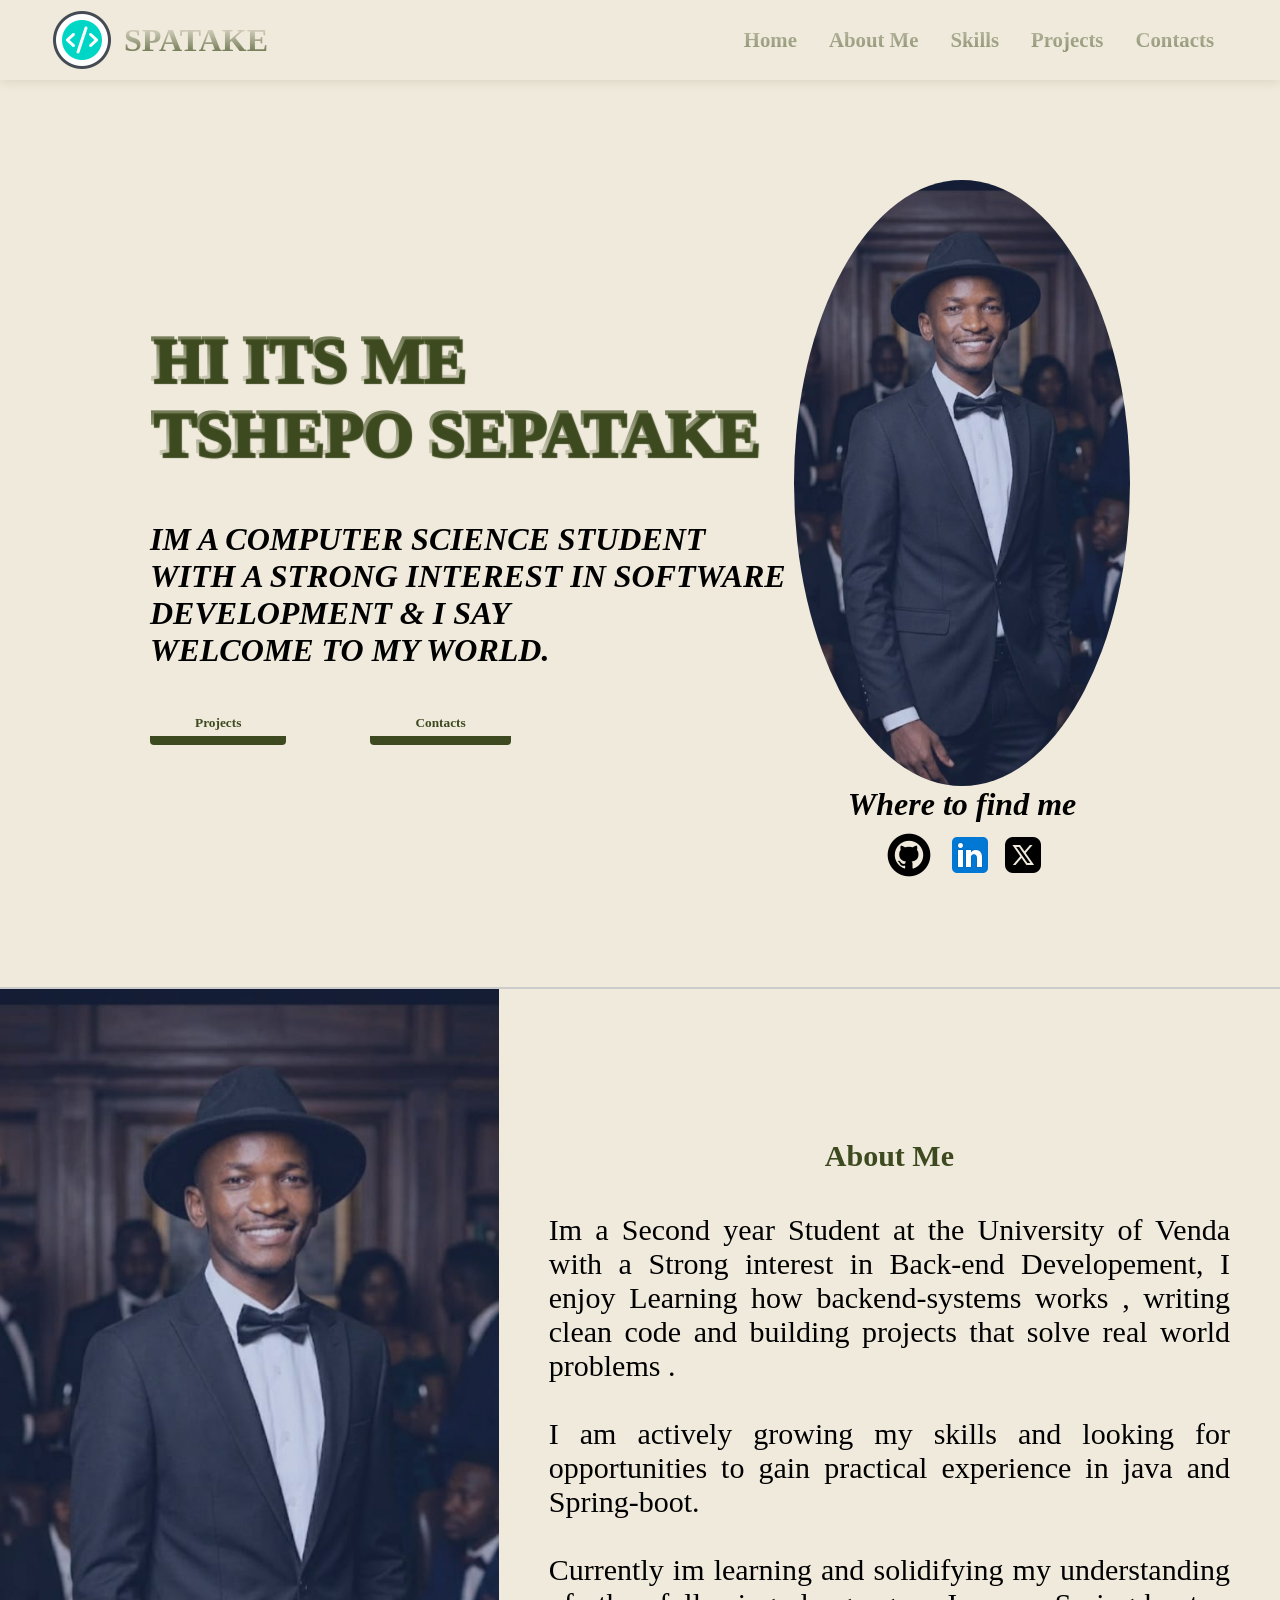
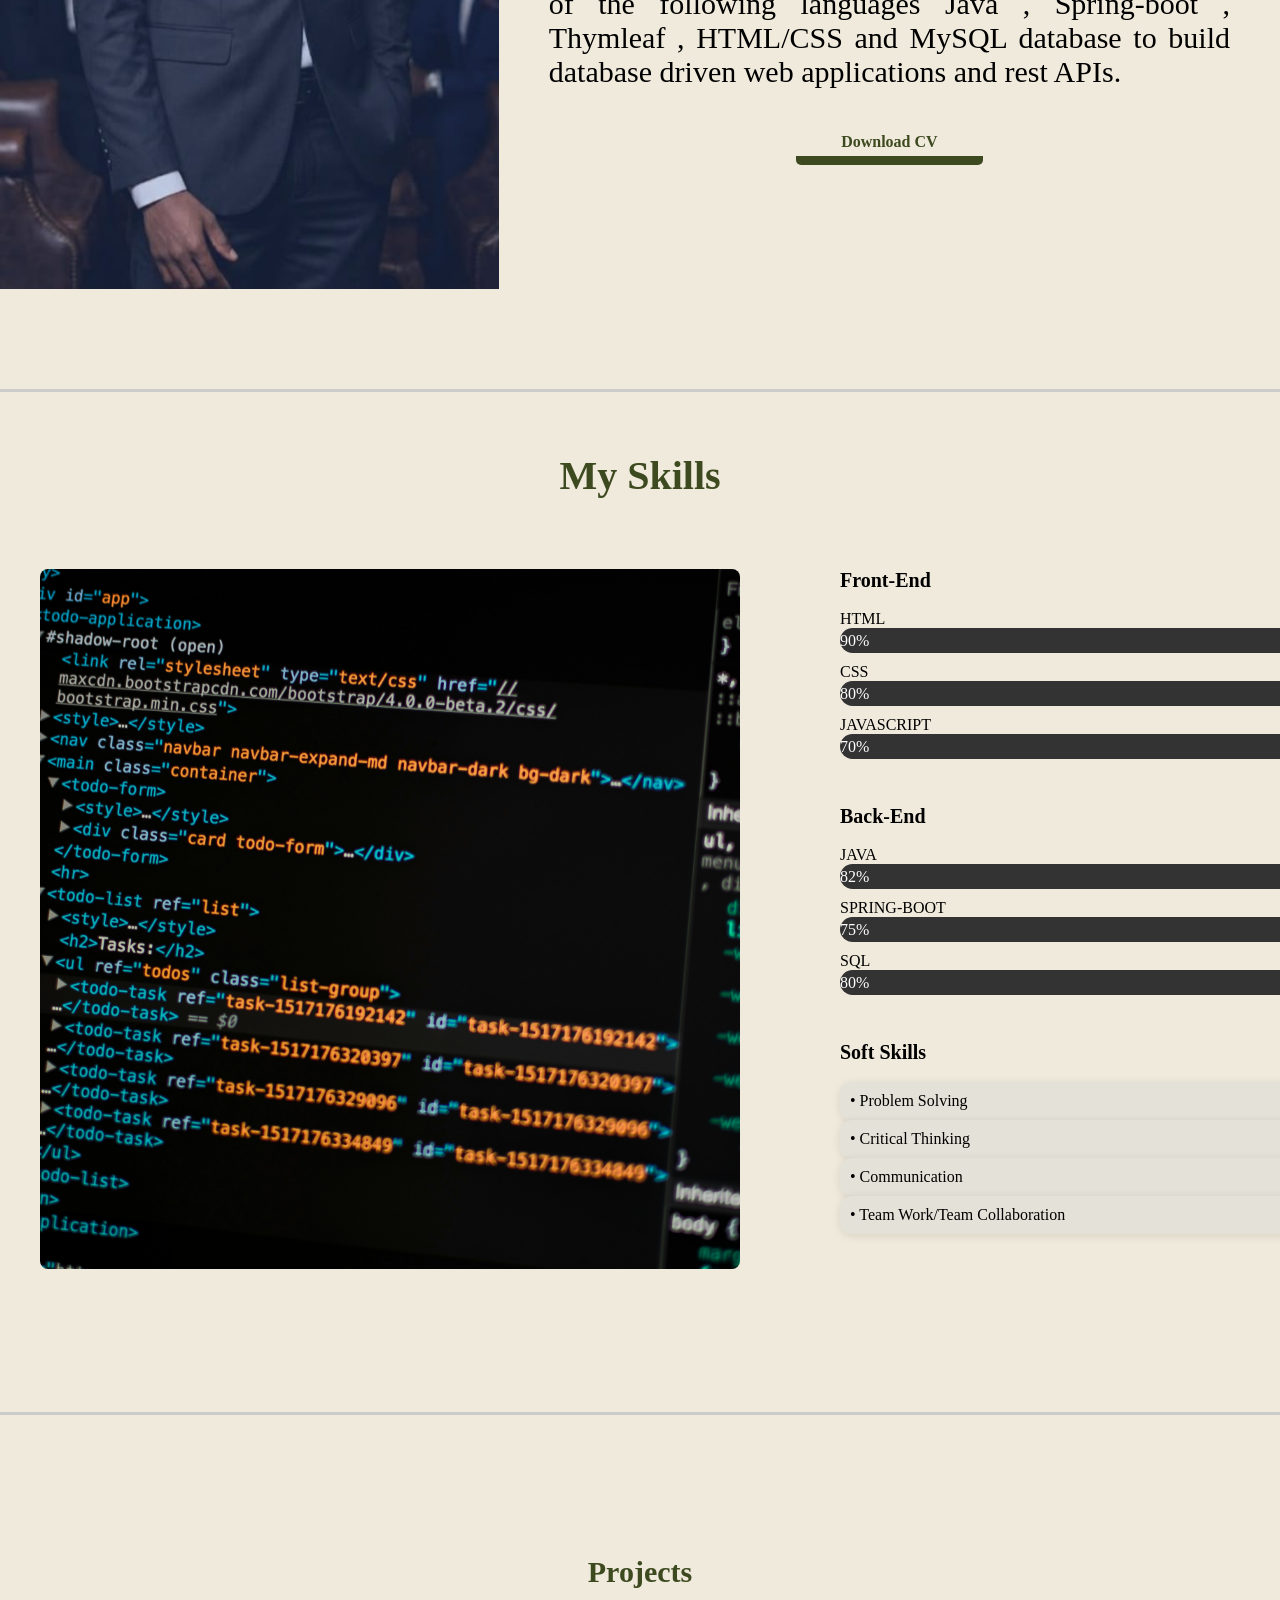
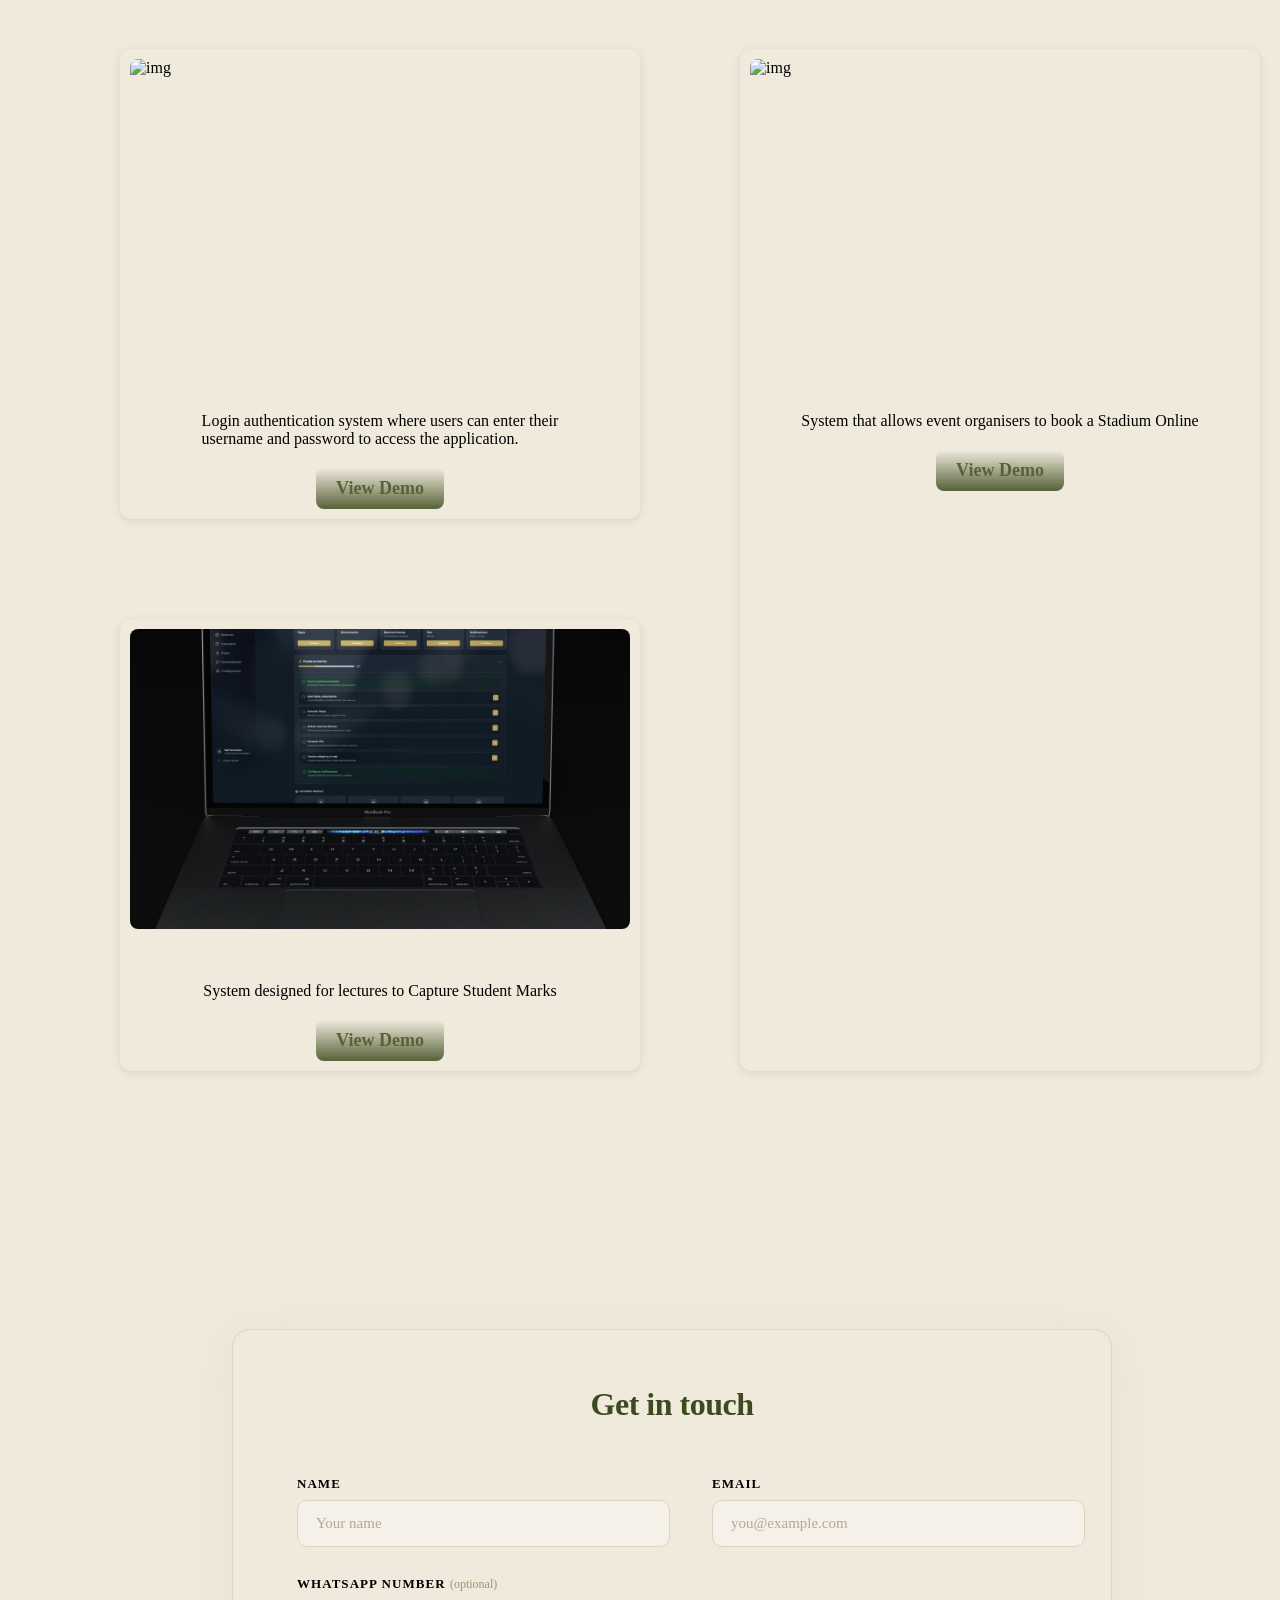
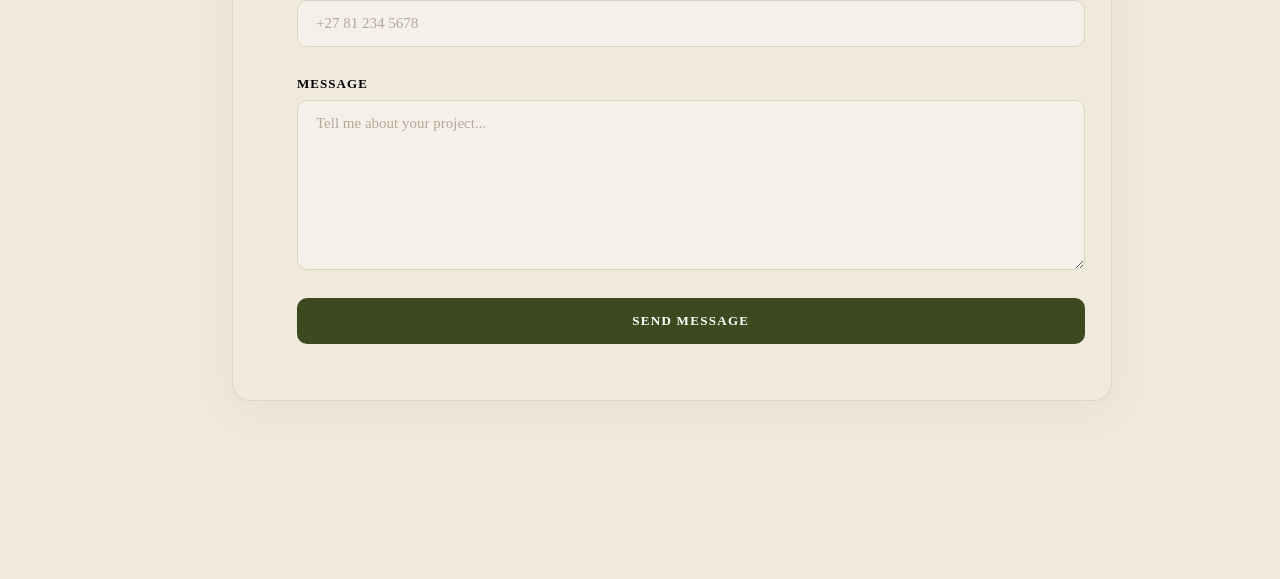
==== index.html @ fd84dcec "Rename Home.html to index.html for GitHub Pages" ====
<!DOCTYPE html>
<html lang="en">
<head>
    <meta charset="UTF-8">
    <meta name="viewport" content="width=device-width, initial-scale=1.0">
    <title>Portfolio</title>
    <link rel="stylesheet" href="style.css">
   

</head>

<!-- Navigation Bar-->

<body>
    
    <div class= "navbar">
        <div class="navbar_container">

            

            <div class="Logo">
                <img src="/images/Logo.png" alt="Logo">
                <a href="/" id="navbar_logo"> SPATAKE</a>
                 

            
            </div>
            
           

            
            <div class="navbar_toggle" id="mobile_menu">

                <span class="bar"></span>
                <span class="bar"></span>
                <span class="bar"></span>


            </div>

            <ul class="navbar_menu">
                
                <li class="navbar_item">
                    <a href="#home" class="navbar_link ">Home</a>
                </li>

                  <li class="navbar_item">
                    <a href="#about" class="navbar_link ">About Me </a>
                     
                </li>

                <li class="navbar_item">
                    
                    <a href="#Skills" class="navbar_link">Skills</a>
                
                </li>

                  <li class="navbar_item">
                    <a href="#Projects" class="navbar_link">Projects</a>
                </li>

                  <li class="navbar_item">
                    <a href="#Contacts" class="navbar_link">Contacts</a>
                </li>
                
            </ul>


        </div>





    </div>



    <!--Home section-->
    

    <div class="Home" id="home">
 
        <div class="Home_container">
           
            <div class="Home_content">
              <div class="container"> 
                 <h1 id="you">HI ITS ME </h1>
                <h1 id="Hero_class"> TSHEPO SEPATAKE </h1>
                
                </div>
                <p>IM A COMPUTER SCIENCE STUDENT WITH A STRONG INTEREST IN SOFTWARE DEVELOPMENT & I SAY</p>
                <p>WELCOME TO MY WORLD.</p>

                <button class="main_btn1"> <a href="/">Projects</a></button>
                <button class="main_btn2"> <a href="/">Contacts</a></button>
                  </div>

                <div class="Home_img_container">
                    <img src="images/pic1.jpeg" alt="pic" id ="main_img">
                       
                    <p>Where to find me </p>

                    <div class="logos">
                    <img src="images/gitLogo.png" alt="LOGO">
                    <img src="images/linkLogo.png" alt="LOGO">
                    <img src="images/TwitterLogo.png" alt="LOGO">
                    </div>
                </div>


                
            </div>





        </div>




    </div>

    <!--About Me-->

    <div class="About_Me" id="about">
        <div class="About_Me_Container">

             <img id="Home_img" src="/images/pic1.jpeg" alt="img">
            <div class="About_Me_content">
           
                <h2>About Me</h2>
                <p>Im a Second year Student at the University of Venda with a Strong interest in Back-end Developement,

                    I enjoy Learning how backend-systems works , writing clean code and building projects that solve real world problems . <br><br>
                    I am actively growing my skills and looking for opportunities to gain practical experience in java and Spring-boot. <br><br>

                    Currently im learning and solidifying my understanding of the following languages Java , Spring-boot , Thymleaf , HTML/CSS and MySQL database
                    to build database driven web applications and rest APIs.                
                
                </p>

                <button class="main_btn" href="/"> <a href=""> Download CV</a></button>
            </div>
            
                
           
        </div>


    </div>

    <!--Skills Sections-->

    <div class="Skills" id="Skills">

         <h3 >My Skills</h3>
        <div class="Skills_Container">

            <img src="images/code.jpg" alt="code" id="Skills_img">
            <div class="Skills_content">

                <div class="Skills_card">
                    <h4>Front-End</h4>
                    <br>
                    <p>HTML</p>
                    <div class="progress_track">
                    <div class="progress_html"> 90% </div>
                    </div>
                   
                     <p>CSS</p>
                    
                     <div class="progress_track">
                     <div class="progress_css">80%</div>
                     </div>
                    
                     <p>JAVASCRIPT</p>
                       <div class="progress_track">
                     <div class="progress_javascript"> 70%</div>
                     </div>
                     

                </div>

                <br><br>

                <div class="Skills_card">
                    
                    <h4>Back-End</h4>
                   <br>
                    <P>JAVA</P>
                     <div class="progress_track">
                    <div class="progress_java">82%</div>
                    </div>
                    
                     <P>SPRING-BOOT</P>
                     <div class="progress_track">
                     <div class="progress_spring-boot">75%</div>
                     </div>
                    
                     <p>SQL</p>
                       <div class="progress_track">
                     <div class="progress_SQL">80%</div>
                     </div>
                </div>

                <br><br>

              <div class="Skills_card">

                <h4>Soft Skills</h4>
                <br>
               
                <p class="skill">&#8226; Problem Solving</p> 
                <p class="skill">&#8226; Critical Thinking</p> 
                <p class="skill">&#8226; Communication</p> 
                <p class="skill">&#8226; Team Work/Team Collaboration</p> 
                 </div>
                



              


            </div>



        </div>



    </div>

    <!--projects Section-->

    <div class="Projects" id="Projects">

        <h3>Projects</h3>

        <div class="Projects_Container">
            <div class="Projects_Content">

                <div class="Projects_card">
  <img src="images/Authenticator.jpg" alt="img" class="Projects_img">
  <h2>Authentication Login Form </h2>
  <br>
  <p>Login authentication system where users can enter their<br>
     username and password  to access the application.</p>

     <button id="card_btn">View Demo </button></div>

  <div class="Projects_card">

  <img src="images/ApplicationSystem.jpg" alt="img" class="Projects_img">
  <h2>Marks Capturing System</h2>
  <br>
  <p>System designed for lectures to Capture Student Marks</p>
   <button id="card_btn" >View Demo </button></div>
  </div>

  <div class="Projects_card">
    <img src="images/StadiumBooking.jpg" alt="img" class="Projects_img">
    <h2>Stadium Booking System</h2>
    <br>
    <p>System that allows event organisers to book a Stadium Online</p>
     <button id="card_btn" >View Demo </button></div>
  </div>


            </div>


        </div>


    </div>
<!--  Contancts details-->
  <div class="form-wrapper" id="Contacts">
  <div class="form-container">
 <h3>Get in touch</h3>
    <div class="form-row">
      <div class="form-group">
        <label for="name">Name</label>
        <input type="text" id="name" name="name" placeholder="Your name" />
      </div>
      <div class="form-group">
        <label for="email">Email</label>
        <input type="email" id="email" name="email" placeholder="you@example.com" />
      </div>
    </div>
 
    <div class="form-group">
      <label for="whatsapp">WhatsApp Number <span>(optional)</span></label>
      <input type="tel" id="whatsapp" name="whatsapp" placeholder="+27 81 234 5678" />
    </div>
 
    <div class="form-group">
      <label for="message">Message</label>
      <textarea id="message" name="message" placeholder="Tell me about your project..."></textarea>
    </div>
 
    <button class="btn" type="submit">Send Message</button>
 
  </div>
  </div>
 














    <script src="app.js"></script>
</body>
</html>
---- style.css ----
*{

    box-margin:border-box;
    margin: 0;
    padding: 0;
    font-family: Playpen Sans;
     background-color: #F0EADC;
}

.navbar{

   
    background: linear-gradient( to bottom, #F0EADC 0%,
        #F0EADC 100%,
        #f7f3ec 100% );
    align-items: center;
    justify-content: center;
    height: 80px;
    display: flex;
    position: sticky;
    top: 0;
    z-index: 999;
    font-size: 1.3rem;
    font-weight: bolder;
    box-shadow: 0px 2px 10px rgba(87, 98, 56, 0.15);
   width: 100%;
   
}

.navbar_container{

    display:flex  ;
    justify-content : space-between;
    height:80px;
    z-index: 1;
    width: 100%;
    max-width: 1300px; 
    margin: 0 auto;
    padding: 0 50px

}

.Logo {
    display: flex;
    align-items: center;
    gap: 10px;   

    
}

#navbar_logo{

    background-color: #F0EADC;
    background-image:linear-gradient( to top  , #576238 0 ,  #F0EADC 100%) ;
    background-size: 100%;
    -webkit-background-clip:text;
    -webkit-text-fill-color :transparent;
    -moz-background-clip: text;
    display: flex;
    align-items: center;
    cursor: pointer;
    text-decoration: none;
    font-size: 2rem;
    font-weight: bold;
    margin-left: 89;
    

}

.navbar_menu{

    display: flex;
    align-items: center;
    list-style: none;
    text-align: center;
}

.navbar_item{

    height: 80px;
}

.navbar_link{

    color:  #F0EADC ;
    background: linear-gradient( to top, #576238 0%, #F0EADC 100% );
    background-size: 100%;
    -webkit-background-clip:text;
    -webkit-text-fill-color :transparent;
    -moz-background-clip: text;
    font-weight: bold;
    display: flex;
    align-items: center;
    text-decoration: none;
    padding: 0 1rem;
    height: 100%;
}


.navbar_link:active{

    color: #576238;
    border-bottom: 2px solid #576238;
}

@media screen and (max-width:960px) {

    .navbar_container{

        display: flex;
        justify-content: space-between;
        height: 80px;
        z-index: 1;
        width: 100%;
        max-width: 1300px;
        padding:0;
    }

    .navbar_menu{
        display: grid;
        grid-template-columns: auto;
        margin: 0;
        width: 100%;
        position: absolute;
        top: -1000px;
        opacity: 0;
        transition: all 0.5s ease;
        height: 50vh;
        z-index: -1;
        background-color: #151F30;
    }

    .navbar_menu.active{
        background-color: #151F30;
        top: 100%;
        opacity: 1;
        transition: all 0.5s ease;
        z-index: 99;
        height: 50vh;
        font-size : 1.6rem;
    }

    #navbar_logo{
        padding-left: 25px;
    }

    .navbar_toggle .bar{

        width: 25px;
        height: 3px;
        margin: 5px auto;
        background-color: #151F30;
    }

    .navbar_item{
        width: 100%;
    }

    .navbar_links{
        text-align: center;
        padding: 2rem;
        width: 100%;
        display: table;
    }

    #mobile_menu{

        position:absolute;
        top: 20%;
        right: 5%;
        transform: translate(5% , 20%);
    }

    .navbar_toggle .bar{

        display: block;
        cursor: pointer;
    }

    #mobile-menu.is-active .bar:nth-child(2){
        opacity: 0;
    }

    #mobile-menu.is-active .bar:nth-child(1){
        transform: translateY(8px) rotate(45deg);
    }
    #mobile-menu.is-active .bar:nth-child(3){
            transform: translateY(-8px) rotate(-45deg);
        }
    
}

/*Home Section*/

.Home{
    background-color: #F0EADC;
    display: flex;             
    justify-content: space-between;
    align-items: center;       
    padding: 100px;

}

.Home_container{

    display: flex;
    grid-template-columns: 1fr 1fr;
    align-items: center;
    justify-self: center;
    margin: 0 auto;
    height: 90%;
    background-color: #F0EADC;
    z-index: 1;
    width: 100%;
    max-width: 1300px;
    padding: 0 50px;

}

#Hero_class{
    margin-top: 0;
    min-height: 70px;
    display: flex;
  flex-direction: column;
  justify-content: flex-start;
}

#you{
    margin-bottom: 0;
}
.Home_container h1{

    font-size: 4rem;
    background-color: #F0EADC;
    background-image: linear-gradient( to bottom, #576238 0%, #F0EADC 100%);
    background-size: 100%;
    -webkit-background-clip:text;
    -moz-background-clip: text;
    -webkit-text-fill-color:transparent;
    -moz-text-fill-color:transparent;
      font-weight: 1000; 
      text-shadow: 3px 3px 1px #3d4a1f;
      margin-bottom: 50px;
      display: flex;
    
      


    

}



.Home_content p{

  margin-top: 0;
  font-size: 2rem;
  font-weight: 900;
  color: black;
  font-style:italic;
  font-weight:bolder;
}




.main_btn1 {

font-size: 1.rem;
background-image: linear-gradient(to bottom  , #F0EADC 80% , #3d4a1f 20%);
padding :14px 45px;
border: none;
border-radius: 4px;
color:#3d4a1f;
margin-top: 2rem;
cursor: pointer;
position: relative;
transition: all 0.35s;
outline: none;
margin-right: 5rem;

}

.main_btn1 a {

    position: relative;
    z-index: 2;
    color:#3d4a1f;
    text-decoration: none;
    font-weight : bold;
    
}


.main_btn2 {

font-size: 1.rem;
background-image: linear-gradient(to bottom , #F0EADC 80% , #3d4a1f 20%);
padding :14px 45px;
border: none;
border-radius: 4px;
color: #F0EADC;
margin-top: 2rem;
cursor: pointer;
position: relative;
transition: all 0.35s;
outline: none;

}

.main_btn2 a {

    position: relative;
    z-index: 2;
    color: #3d4a1f;
    text-decoration: none;
    font-weight : bold;
}

.main_btn1:after{

    position: absolute;
    content: '';
    top: 0;
    left: 0;
    width: 0;
    height: 100%;
    background: #F0EADC;
    transition: all 0.35s;
    border-radius: 4px;


}

.main_btn1:hover{
    color: #F0EADC;
}
.main_btn1:hover:after{
    width: 100%;
}

.main_btn2:after{

    position: absolute;
    content: '';
    top: 0;
    left: 0;
    width: 0;
    height: 100%;
    background: #F0EADC;
    transition: all 0.35s;
    border-radius: 4px;


}

.main_btn2:hover{
    color: #F0EADC;
}
.main_btn2:hover:after{
    width: 100%;
}

.Home_img_container{
    text-align: right;
    width: 50%;
}

#main_img{
    height:100%;
    width: 80%;
    max-width: 400px;
    object-fit: cover;
    border-radius:50%;
    width: 21rem;
    max-width: 1500px;

}

.Home_img_container  {
    display: flex;
    justify-content: center;   
    flex-direction: column;
    align-items: center;
    font-size: 2rem;
    color:black;
    font-weight: bolder;
    font-style: italic;

    
}

.Home_img_container p {
    text-align: center;
}

.logos {
    align-items: center;
    display: flex;
    justify-content: center;
gap: 5px;

}


/*About me Section*/


.About_Me{

    background-color: #F0EADC;
    display: flex;
    justify-content: space-between;
    min-height: 100vh;
     border-top: 2px solid #ccc;
   

}

.About_Me_Container{

    display: flex;
    align-items: stretch;
    justify-self: center;
    margin: 0;
    height: 90%;
    background-color: #F0EADC;
    padding: 0 ;
    min-height: 100vh;
   


}

.About_Me_content{

    font-size: 2rem;
    background-color: #F0EADC;
    width: 100%;
    padding: 50px;
    min-height: 100vh;

}

.About_Me_content h2{
    font-size: 30px;
    margin-top: 100px;
    text-align: center;
    margin-bottom: 40px;
 color: #3d4a1f

}

.About_Me_content p {


    
    text-align: justify;
    font-size:30px;
    
}

.main_btn{

    margin: 0 auto ; /* centers the button */
    display: block;
    margin-top: 30px;
    border-radius: 5px;
    border: none;
    font-size: 1rem;
    cursor: pointer;
    position: relative;
    background-image: linear-gradient(to bottom , #F0EADC 80% , #3d4a1f 20%);
    padding: 14PX 45PX;
    outline: none;
    


}

.main_btn::after{

position: absolute;
content: '';
top: 0;
left: 0;
width:0 ;
height: 100%;
background:#F0EADC ;
transition: all 0.35s;
border-radius: 4px;

}

.main_btn:hover{
    color: #F0EADC;
}

.main_btn:hover:after{
    width: 100%;
}
.main_btn a {
    position: relative;
    z-index: 2;
    color: #3d4a1f;
    text-decoration: none;
    font-weight: bold;
}

/*#Home_img{

    height: 100%;
    width:100%;  
    max-width: 400px;
    object-fit: cover;
    width: 50%;
    max-width: 1500px;
}*/


#Home_img{

    width: 50%;
height: 100vh;
    object-fit: cover;
    display: block;
   margin:0;
   padding:0;
   object-position: center top;
   margin: 0;
   padding:0;
   position: sticky;
   top: 0;

}

/*Skills Sections*/

.Skills{

background-color: #F0EADC;
min-height: 100vh;
padding: 60px 40px;
border-top: 3px solid #ccc;

}

#Skills_img{

    object-fit: cover;
    width: 700px;
    border-radius: 8px;
    height: 700px;

}

.Skills_Container{
 
margin-top: 70px;
display: flex;
flex-direction: row;
align-items: flex-start;
gap: 100px;

}

.Skills_content{



display: flex;
flex-direction: column;


}
.Skills_card{
    display:flex;
    flex-direction: column;
    font: bolder;
}

.Skills h3{
color: #3d4a1f;
    text-align: center;
    font-size: 40px;
    
}

.progress_track{

    width: 100%;
    min-width: 700px;
    background-color: #333;
    border-radius :25px;
    height: 25px;

    margin-bottom: 10px;
}

.Skills_card{
    width: 300px;
}

.Skills_card h4{
    font-size: 20px;
    
}

.skill{

    background-color:#d3d3d1;
    border-radius: 12px;
    box-shadow:0 2px 10px rgba(0, 0, 0, 0.1);  
    padding: 10px;
    transition: transform 0.3s ease;
    background-color: #e4e1d8;
    cursor: pointer;
    width: 700px;
    font:bolder;
    
}




.progress_html, .progress_css, .progress_javascript,
.progress_java, .progress_spring-boot, .progress_SQL {
 
  height: 25px;
  border-radius: 20px;
  color: white;
  text-align: center;
  line-height: 25px;
  margin-bottom: 10px;
  background-color: #ae0c0c;  /* default color */
  width: 0%;               /* start at 0 */
  transition: width 1.5s ease-in-out;  /* animate to full width */
}

.progress_html {  background-color: #4CAF50; }
.progress_css {  background-color: #2196F3; }
.progress_javascript {  background-color: #f5a623; }
.progress_java {  background-color: #f44336; }
.progress_spring-boot {  background-color: #6db33f; }
.progress_SQL {  background-color: #9b59b6; }


/*Projects_Section */

.Projects{
    border-top: 3px solid #ccc;
    padding: 80px 20px;
    margin-top:  0;
    background-color: #F0EADC;
    min-height: 100vh;
    padding-top: 80px;
    align-items: center;
    justify-content: center;
}

.Projects h3 {
color: #3d4a1f;
    text-align: center;
    margin-bottom: 60px;
    margin-top: 60px;
    font-size: 30px;
}
.Projects_Container{
    
    display: flex;
    justify-content: space-between;
    min-height: 100px;
  
}

.Projects_Content{
    display: flex;
    flex-direction: row;
    gap: 100px;
    flex-wrap: wrap;
    align-content: center;
    justify-content: center;
    
}

.Projects_card{

    display: flex;
    flex-direction:  column;
    align-items: center;
    background-color:#d3d3d1;
    border-radius: 12px;
    box-shadow:0 2px 10px rgba(0, 0, 0, 0.1);  
    padding: 10px;
    transition: transform 0.3s ease;
    background-color: #F0EADC;
    cursor: pointer;
}

.Projects_card:hover{
    transform: scale(1.2);
    box-shadow:0 8px 25px rgba(0, 0, 0, 0.2); 
}

.Projects_card h2{
    margin-top: 8px;
    font: 14px;
    text-align: center;
     background-image:linear-gradient( to top  , #576238 100% ) ;
    background-size: 100%;
    -webkit-background-clip:text;
    -moz-background-clip: text;
    -webkit-text-fill-color:transparent;
    -moz-text-fill-color:transparent;
}

.Projects_img{
    
   width: 500px ;
   height: 300px;
   object-fit: cover;
   border-radius: 8px;

}

#card_btn{
    margin-top: 20px ;
   
    border: none;
   background-image:linear-gradient( to top  , #576238 0 ,  #F0EADC 100%) ;
    border-radius: 8px;
    cursor: pointer;
    padding: 10px 20px;
    font-size: large;
    color: #576238;
    font-weight: bold;
    transition: transform 0.3s ease;
    

}

#card_btn:hover{
    transform: scale(1.3);
    box-shadow:0 8px 25px rgba(0, 0, 0, 0.2); 
}

/*Contacts Section*/

.form-wrapper {
  width: 100%;
  min-height: 100vh;
  display: flex;
  align-items: center;
  justify-content: center;
  padding: 4rem 2rem;
  background-color: #F0EADC;
}

.form-container {
 
  border-radius: 18px;
  padding: 3.5rem 4rem;
  width: 100%;
  max-width: 750px;
  border: 1.5px solid rgba(139, 115, 85, 0.18);
  box-shadow: 0 8px 40px rgba(139, 115, 85, 0.08);
}

.form-container h3 {
     
  font-size: 32px;
  font-weight: 800;
  color: #3d4a1f;
  text-align: center;
  margin-bottom: 2.5rem;
  letter-spacing: -0.5px;
}

.form-container h3::after {
  content: '';
  display: block;
  width: 60px;
  height: 3px;

  border-radius: 2px;
  margin: 10px auto 0 auto;
}

.form-row {
  display: grid;
  grid-template-columns: 1fr 1fr;
  gap: 80px;
  margin-bottom: 1.8rem;

}

.form-group {
  display: flex;
  gap: 20px;
  flex-direction: column;
  gap: 8px;
  margin-bottom: 1.8rem;
}

.form-row .form-group {
  margin-bottom: 0;
}

label {
  font-size: 13px;
  font-weight: 800;

  letter-spacing: 0.08em;
  text-transform: uppercase;
}

label span {
  font-weight: 400;
  font-size: 12px;
  color: #a89070;
  text-transform: none;
  letter-spacing: 0;
}

input,
textarea {
  background: #f5f0e8;
  border: 1.5px solid #ddd4c0;
  border-radius: 10px;
  color: #2a2a2a;
  font-size: 15px;
  font-weight: 500;
  padding: 14px 18px;
  outline: none;
  font-family: inherit;
  width: 100%;
  transition: all 0.25s ease;
}

input::placeholder,
textarea::placeholder {
  color: #b5a898;
  font-weight: 400;
}

input:focus,
textarea:focus {
  border-color: #8b7355;
  background: #ffffff;
  box-shadow: 0 0 0 4px rgba(139, 115, 85, 0.1);
  color: #1a1a1a;
}

textarea {
  resize: vertical;
  min-height: 140px;
}

.btn {
  margin-top: 0.5rem;
  background: #3d4a1f;
  border: none;
  color: #ffffff;
  padding: 15px 44px;
  font-size: 13px;
  font-weight: 700;
  letter-spacing: 0.1em;
  cursor: pointer;
  border-radius: 10px;
  text-transform: uppercase;
  transition: background 0.2s ease, transform 0.2s ease;
  display: block;
  width: 105%;
}

.btn:hover {
  background: #5a4433;
  transform: translateY(-2px);
}

.btn:active {
  transform: scale(0.97);
}

@media (max-width: 580px) {
  .form-row {
    grid-template-columns: 1fr;
  }

  .form-container {
    padding: 2rem 1.5rem;
  }

  .form-container h3 {
    font-size: 24px;
  }
}
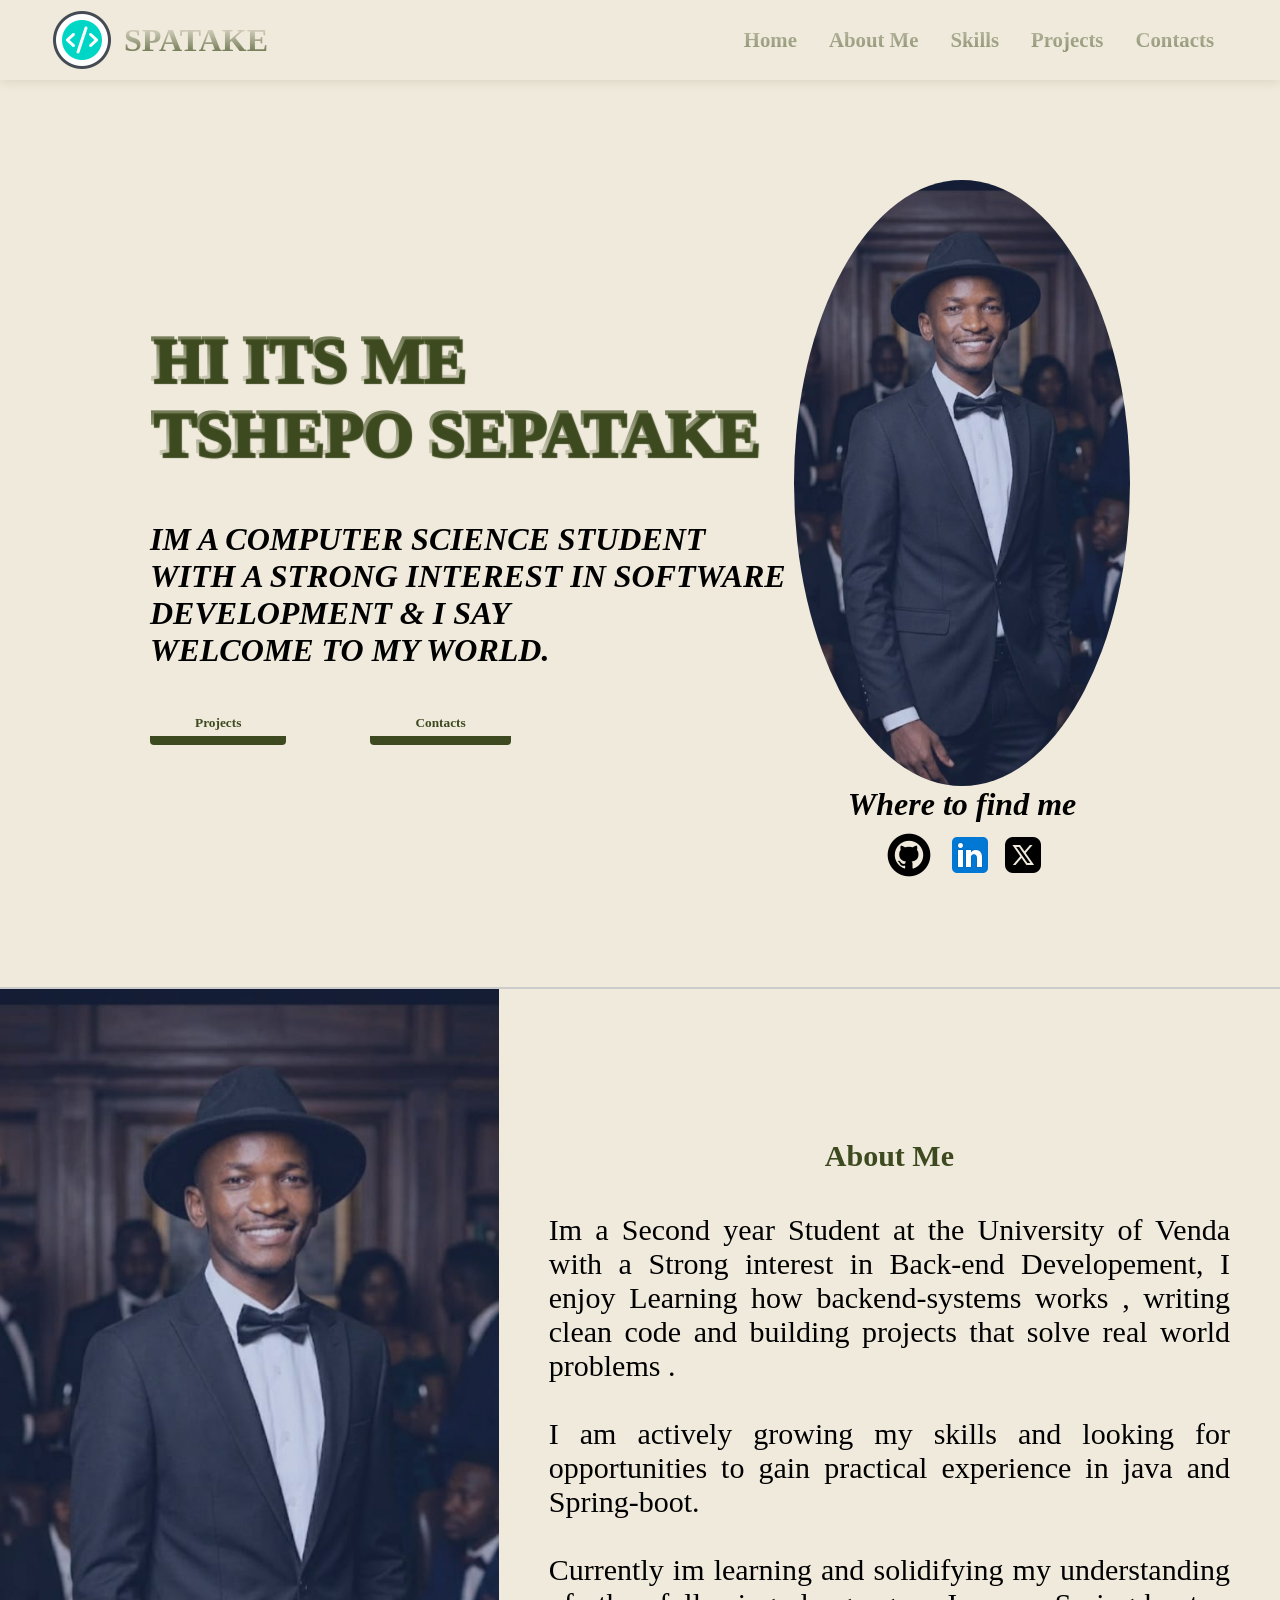
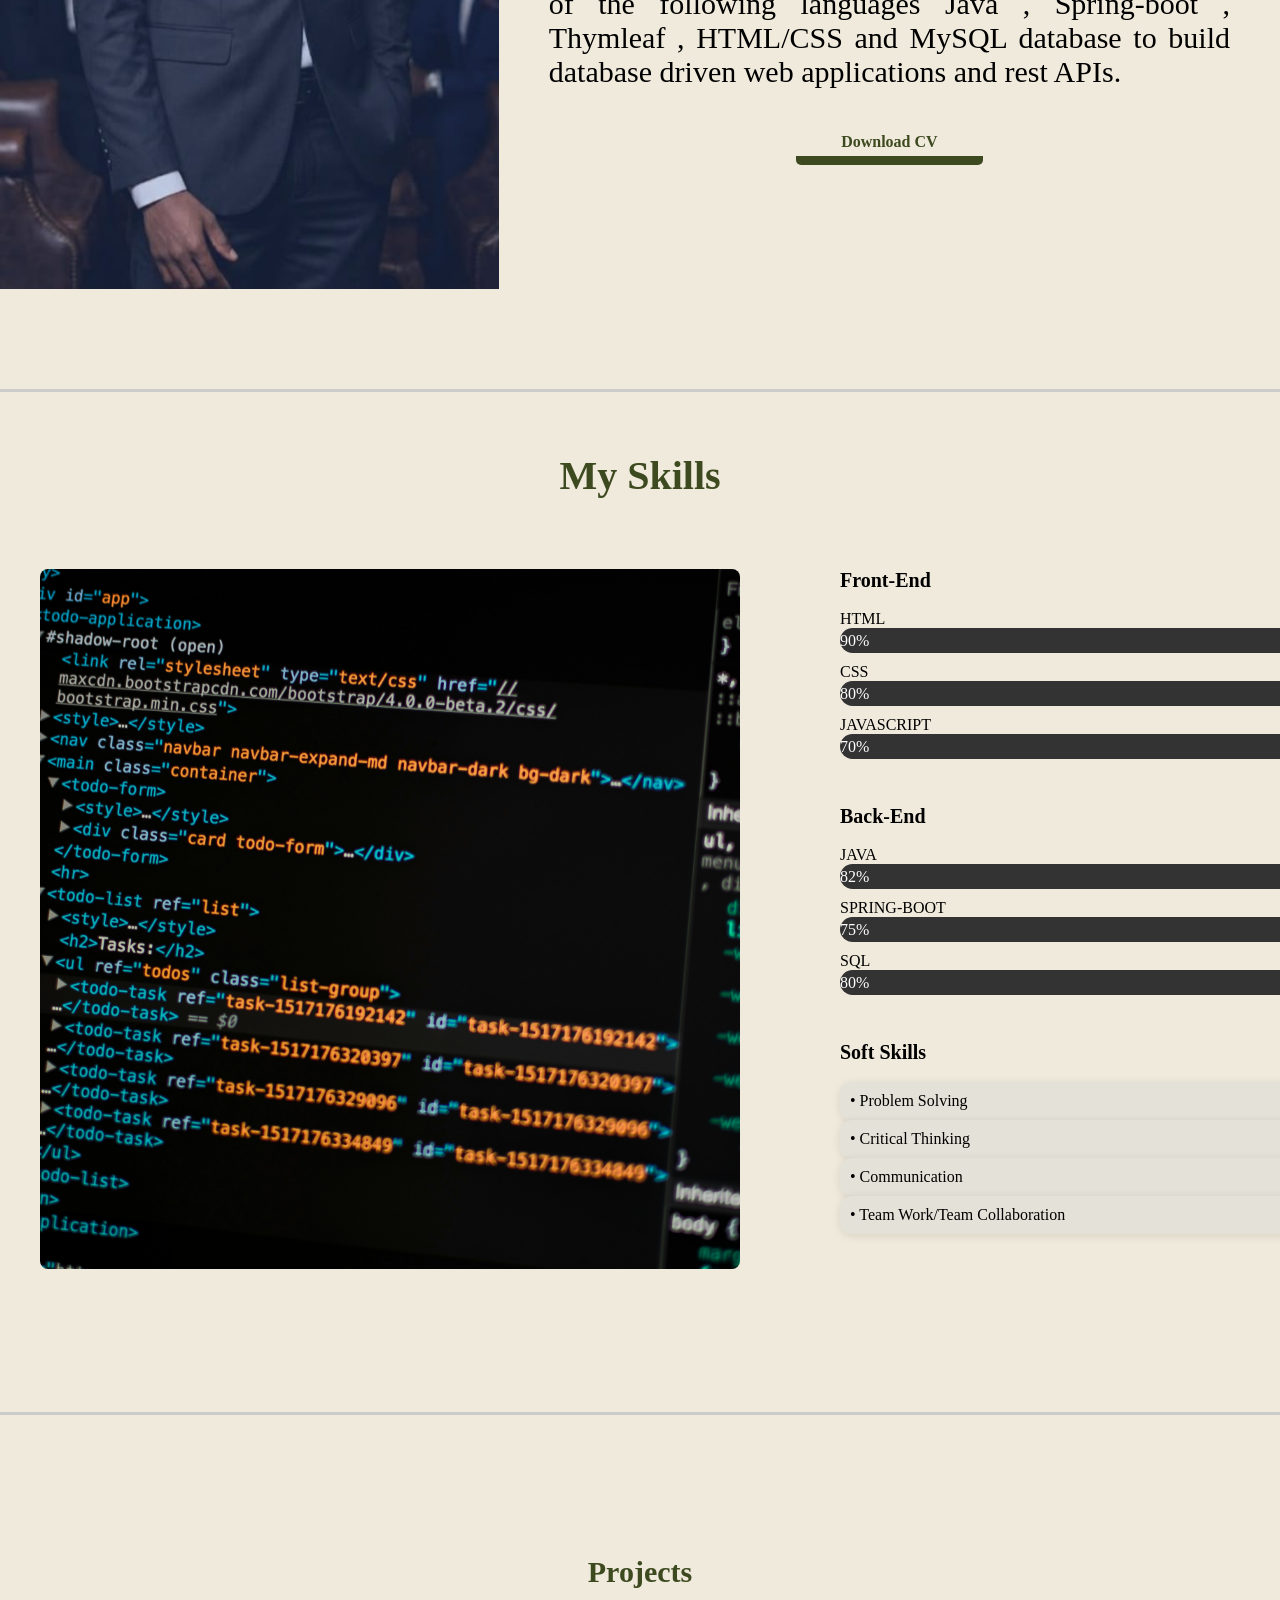
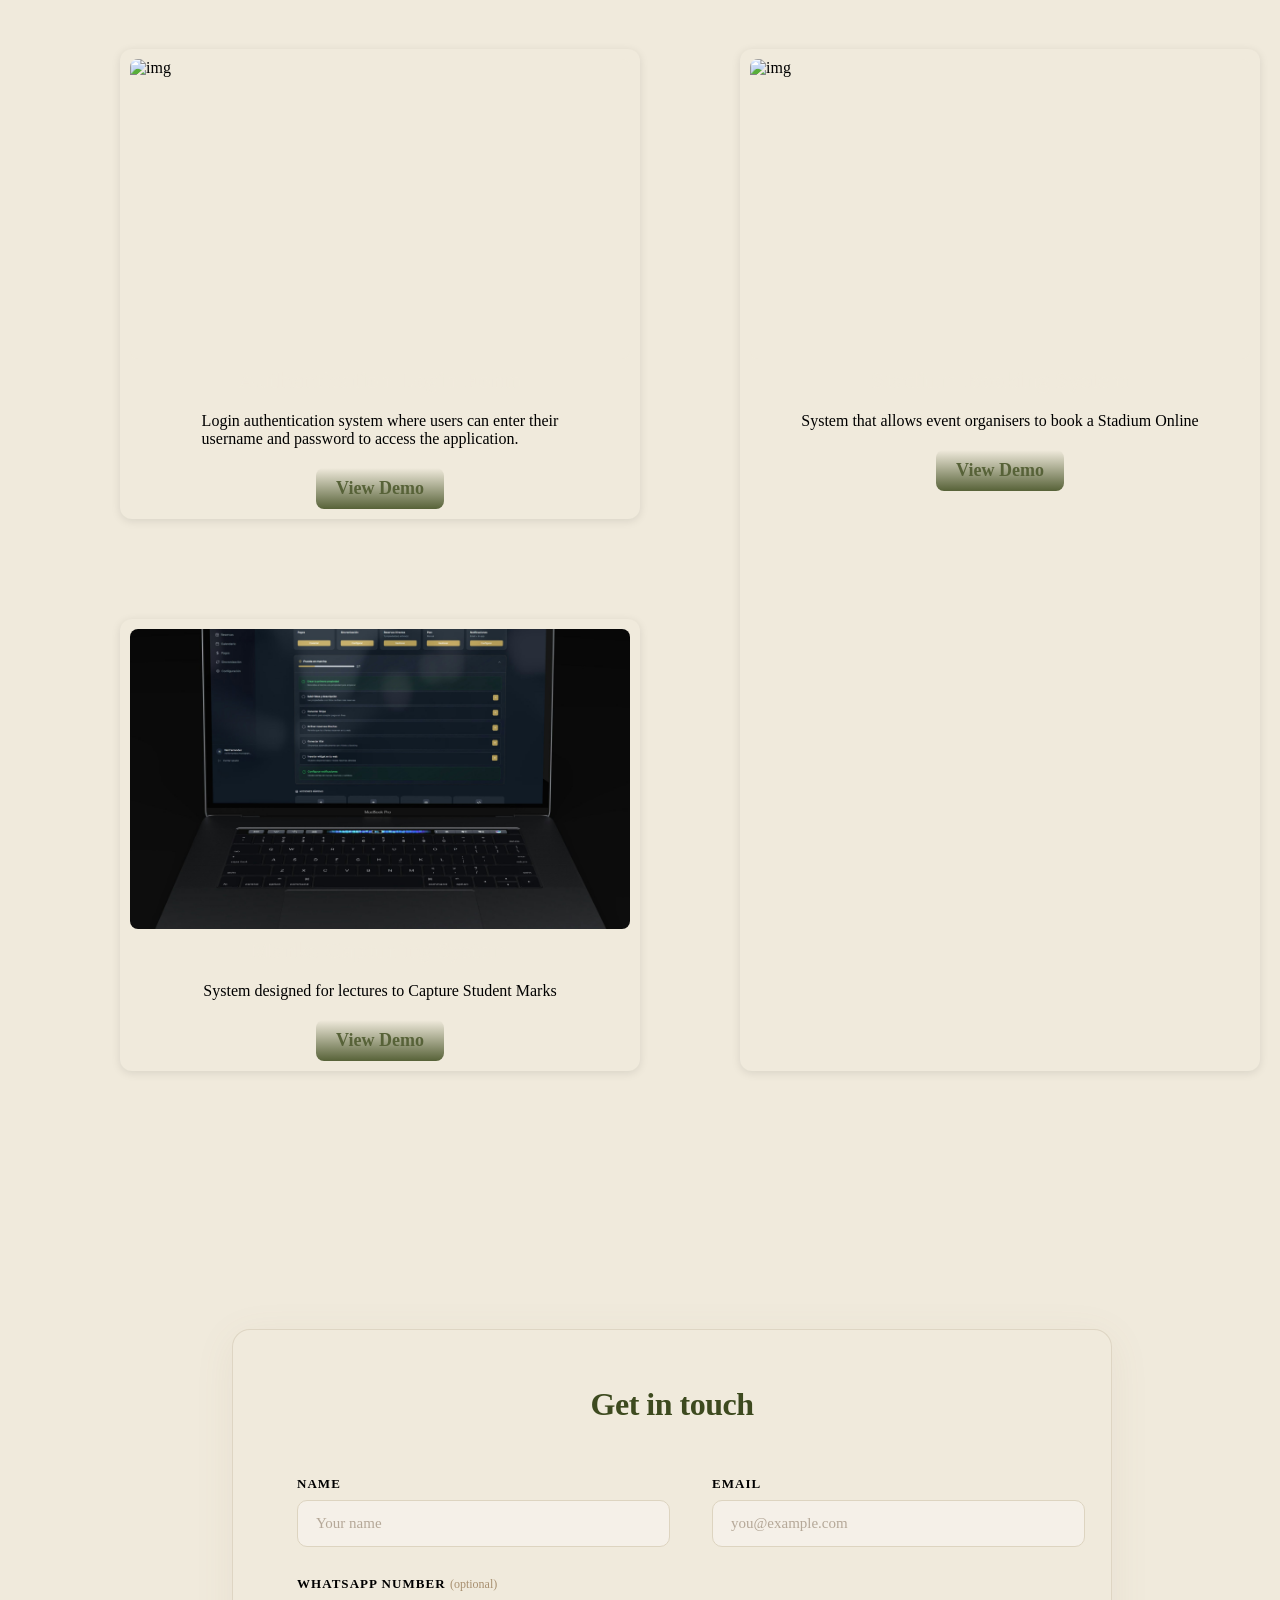
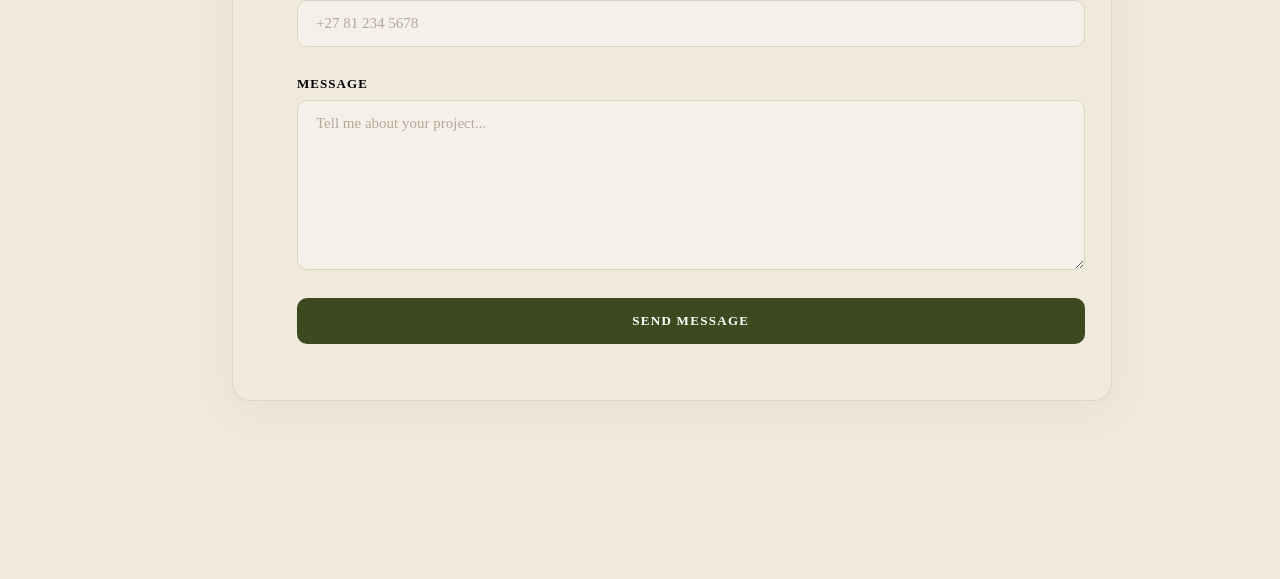
==== commit 75c4523d: "Rename back to Home.html" ====
--- a/index.html
+++ b/index.html
@@ -128,7 +128,7 @@
     <div class="About_Me" id="about">
         <div class="About_Me_Container">
 
-             <img id="Home_img" src="/images/pic1.jpeg" alt="img">
+             <img id="Home_img" src="/images/pic1.jpg" alt="img">
             <div class="About_Me_content">
            
                 <h2>About Me</h2>
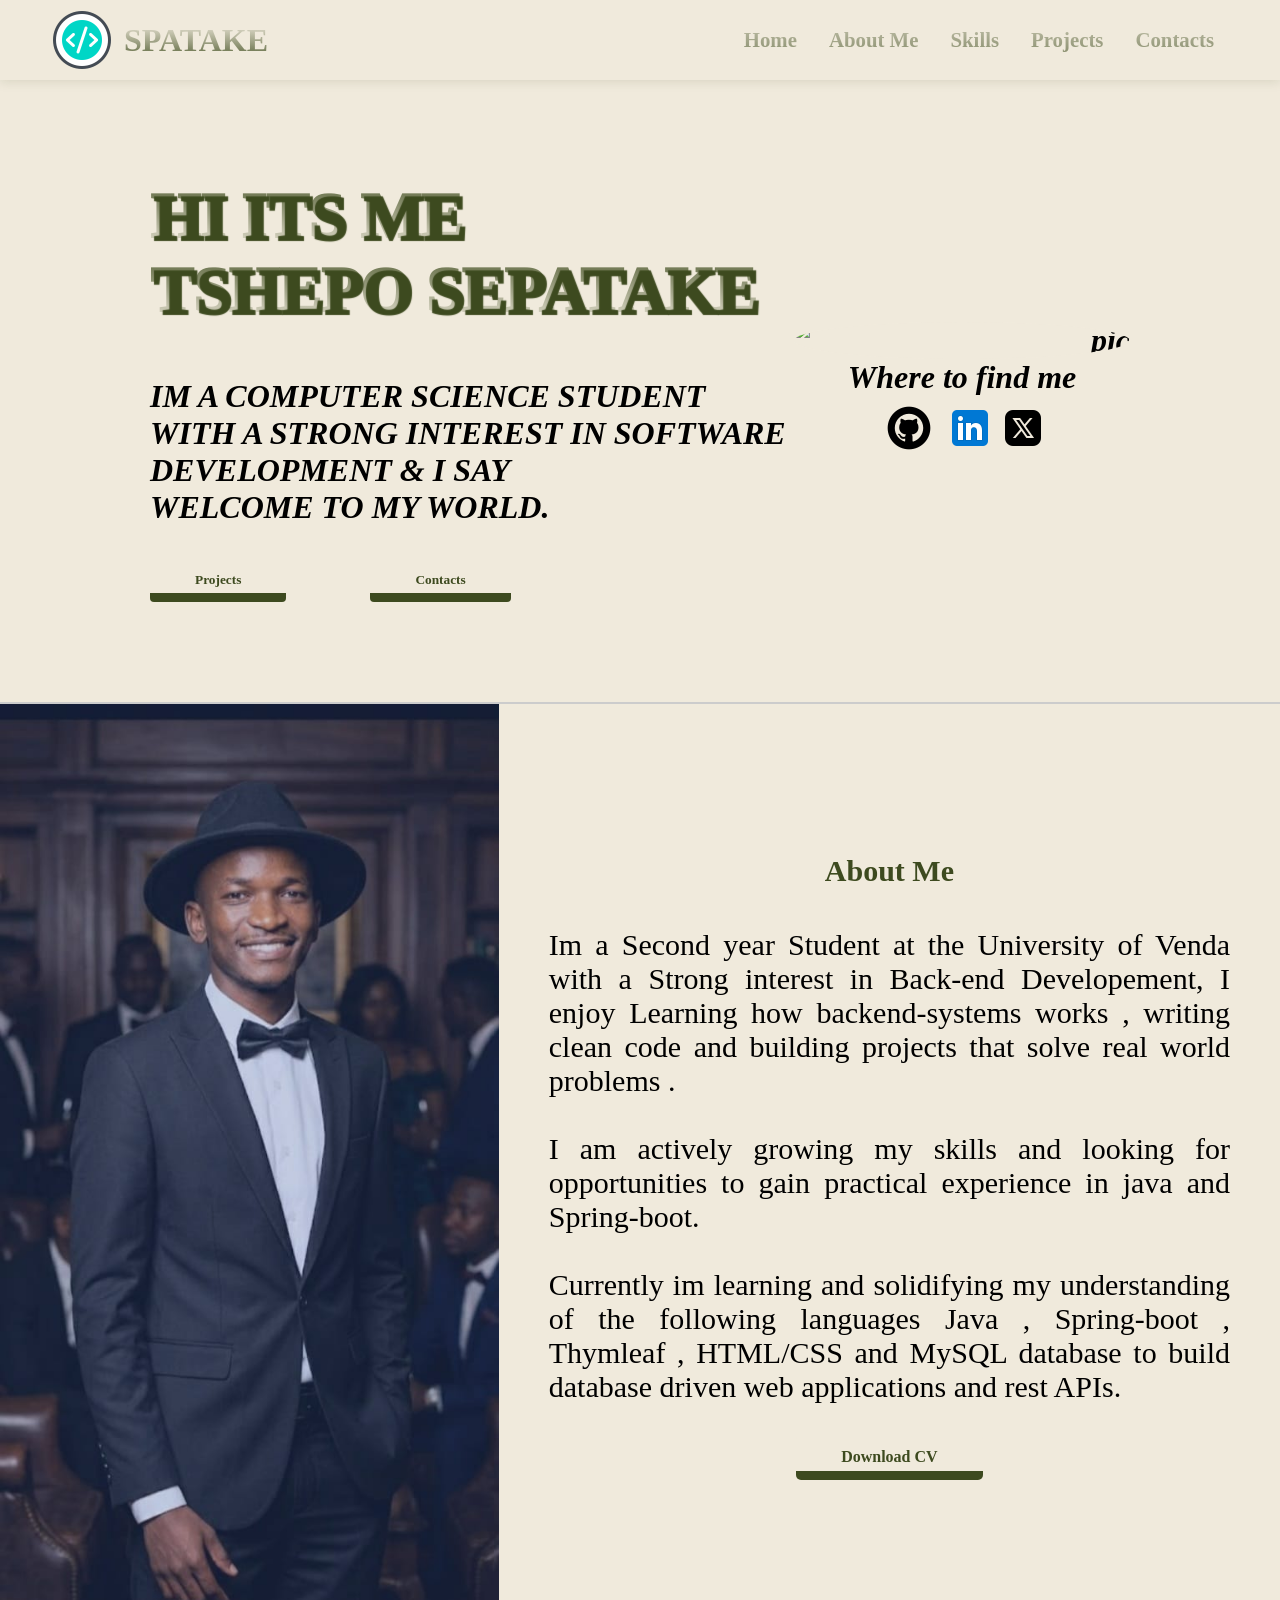
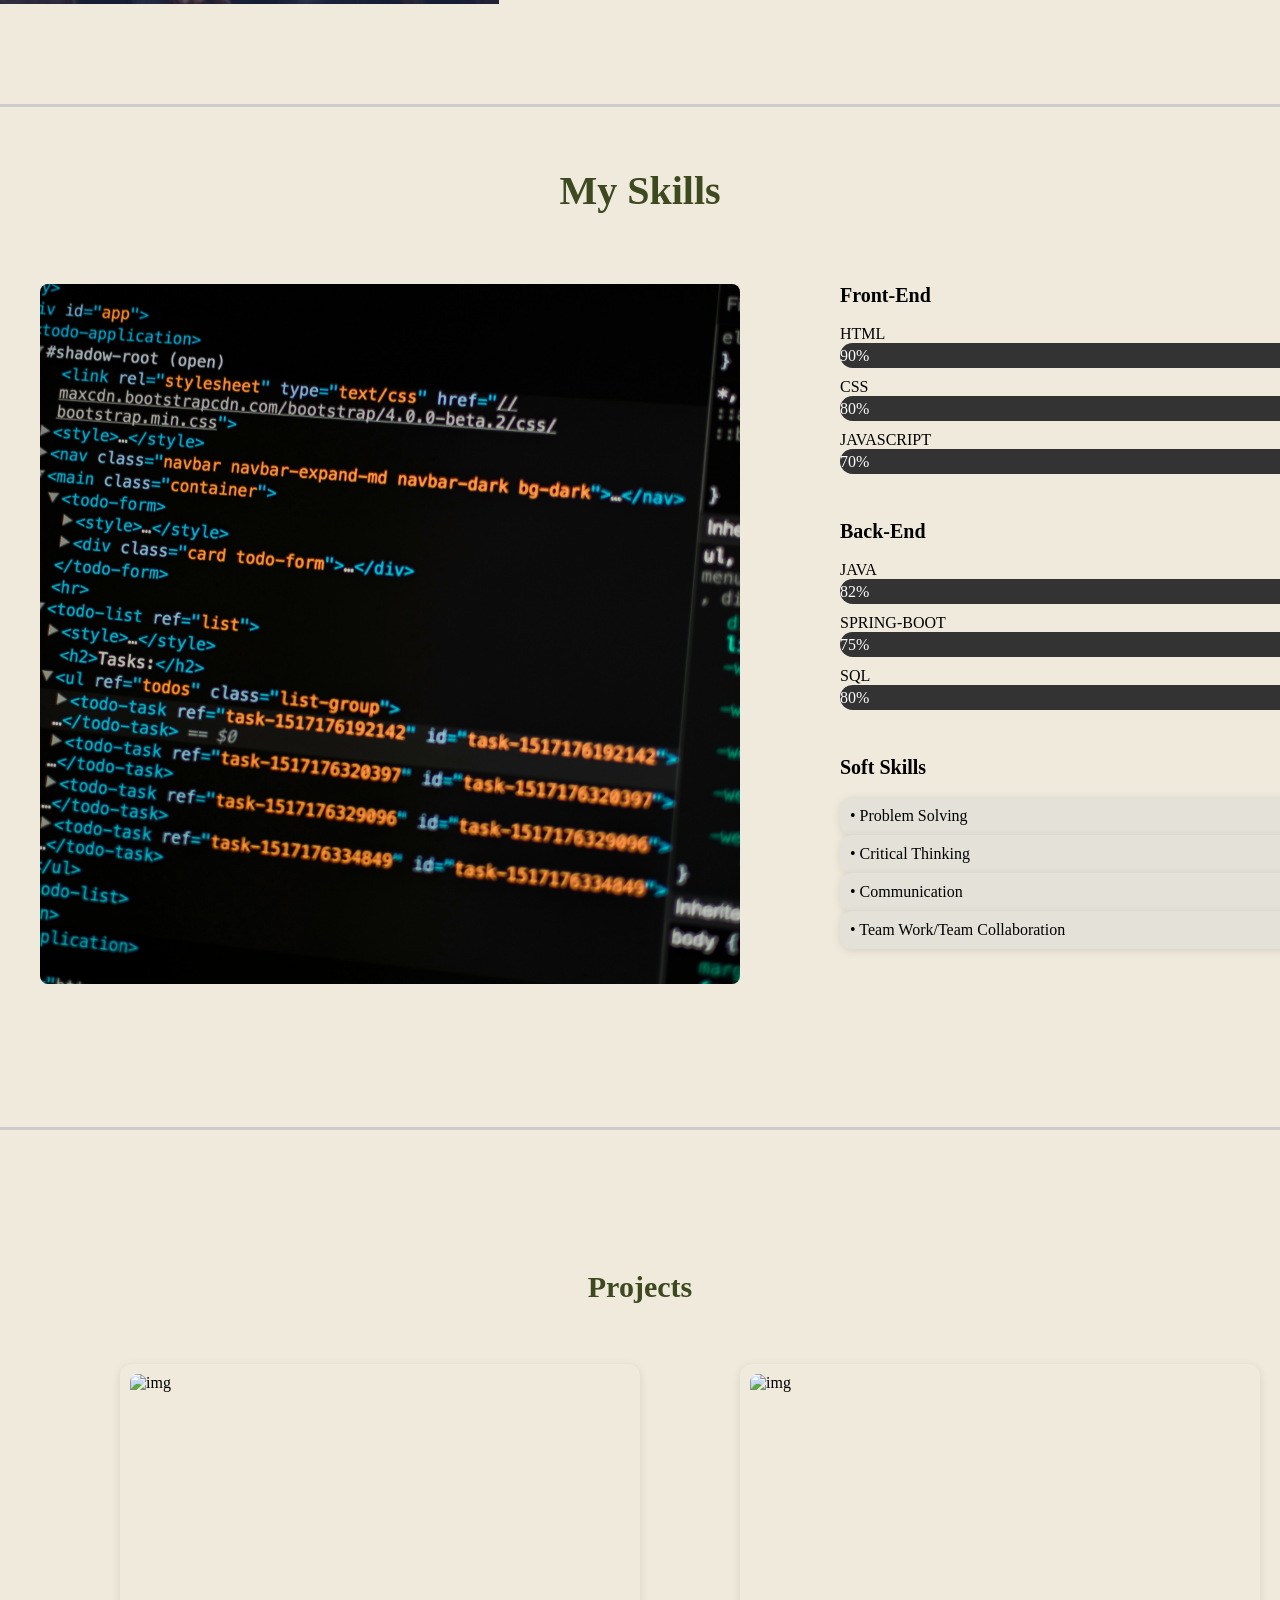
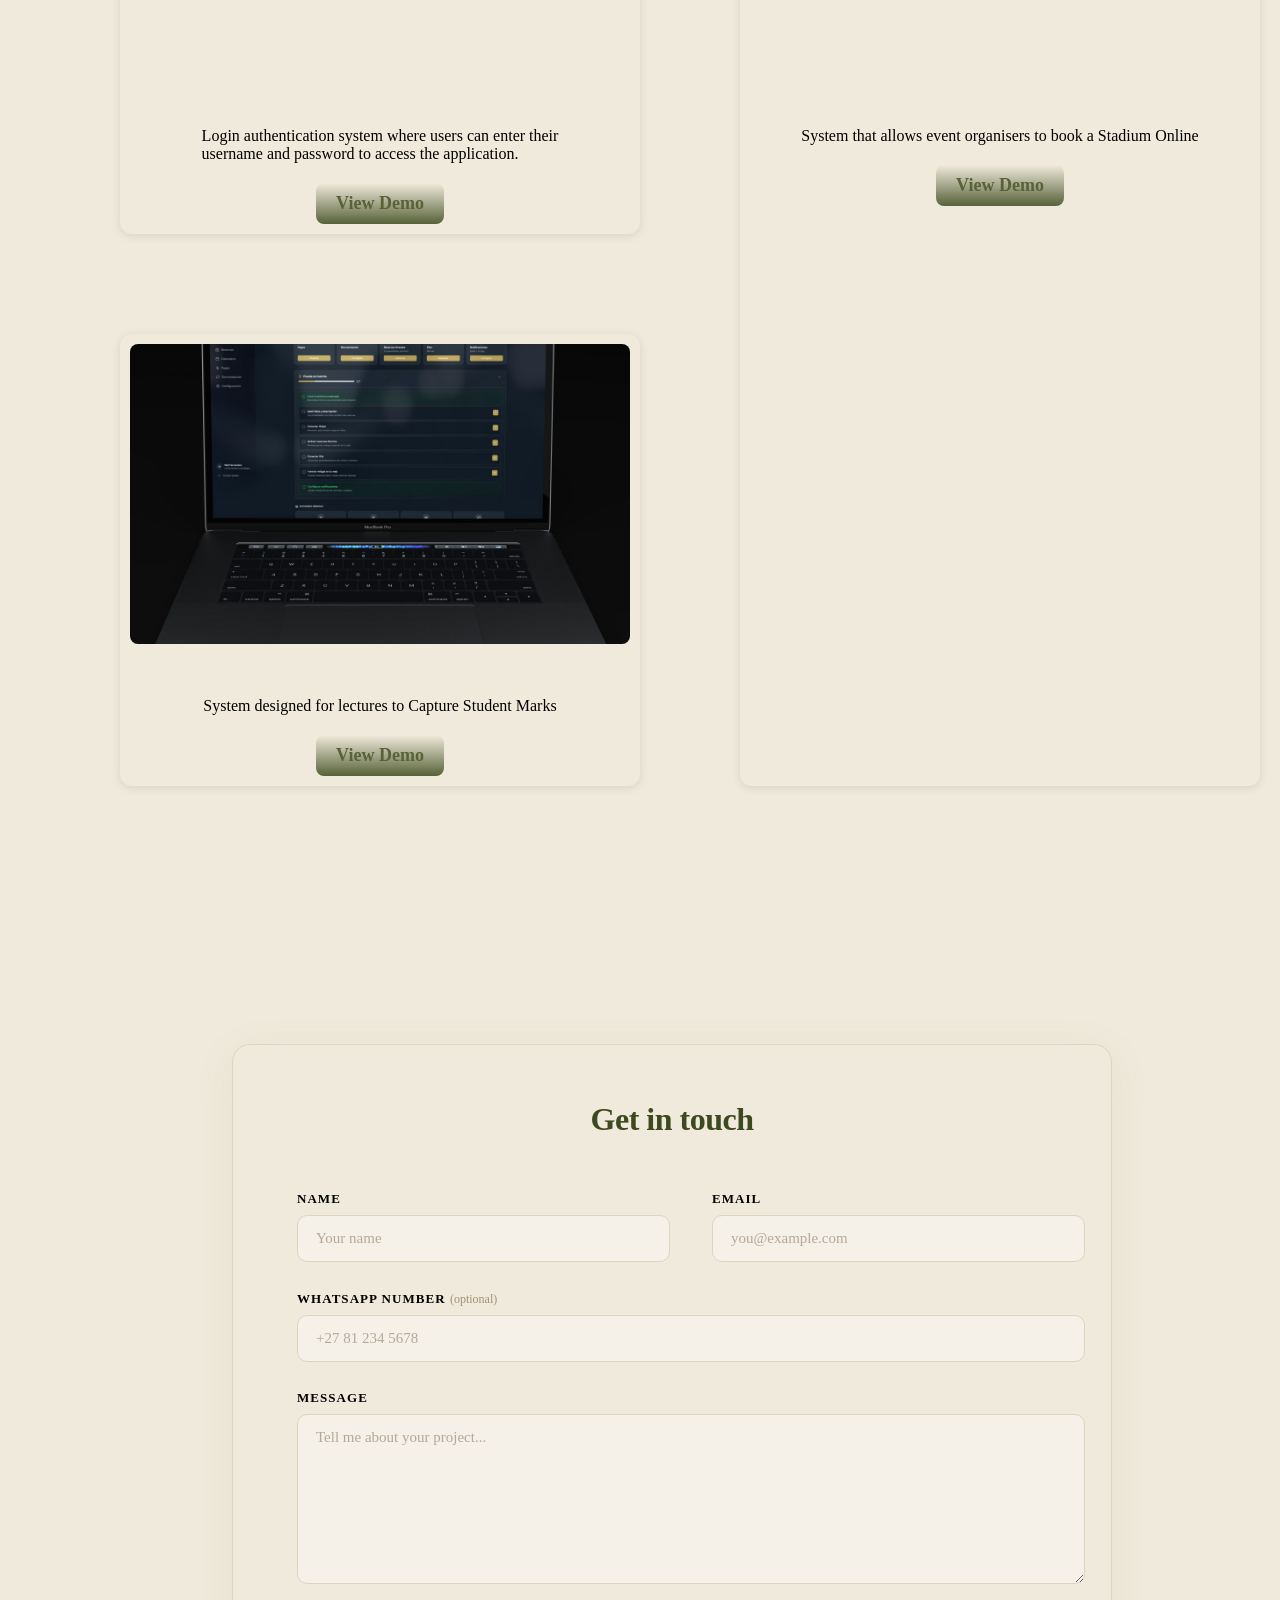
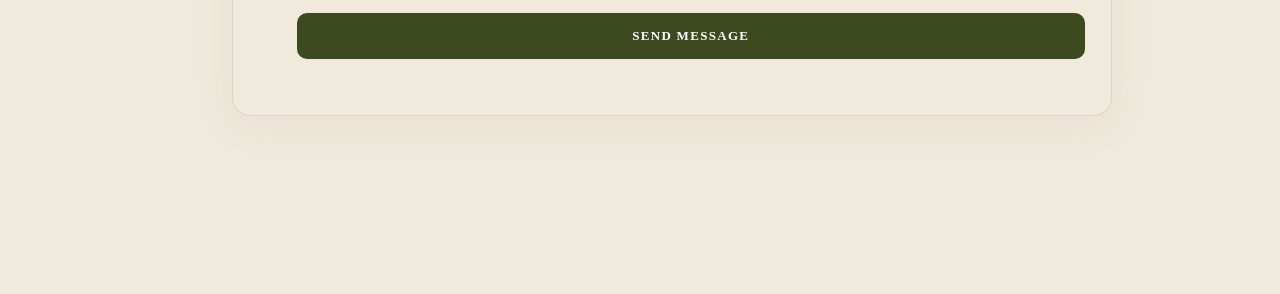
==== commit 819f2af3: "add pic2.jpeg" ====
--- a/index.html
+++ b/index.html
@@ -19,7 +19,7 @@
             
 
             <div class="Logo">
-                <img src="/images/Logo.png" alt="Logo">
+                <img src="images/Logo.png" alt="Logo">
                 <a href="/" id="navbar_logo"> SPATAKE</a>
                  
 
@@ -97,7 +97,7 @@
                   </div>
 
                 <div class="Home_img_container">
-                    <img src="images/pic1.jpeg" alt="pic" id ="main_img">
+                    <img src="images/pic2.jpeg" alt="pic" id ="main_img">
                        
                     <p>Where to find me </p>
 
@@ -128,7 +128,7 @@
     <div class="About_Me" id="about">
         <div class="About_Me_Container">
 
-             <img id="Home_img" src="/images/pic1.jpg" alt="img">
+             <img id="Home_img" src="images/pic1.jpeg" alt="img">
             <div class="About_Me_content">
            
                 <h2>About Me</h2>
